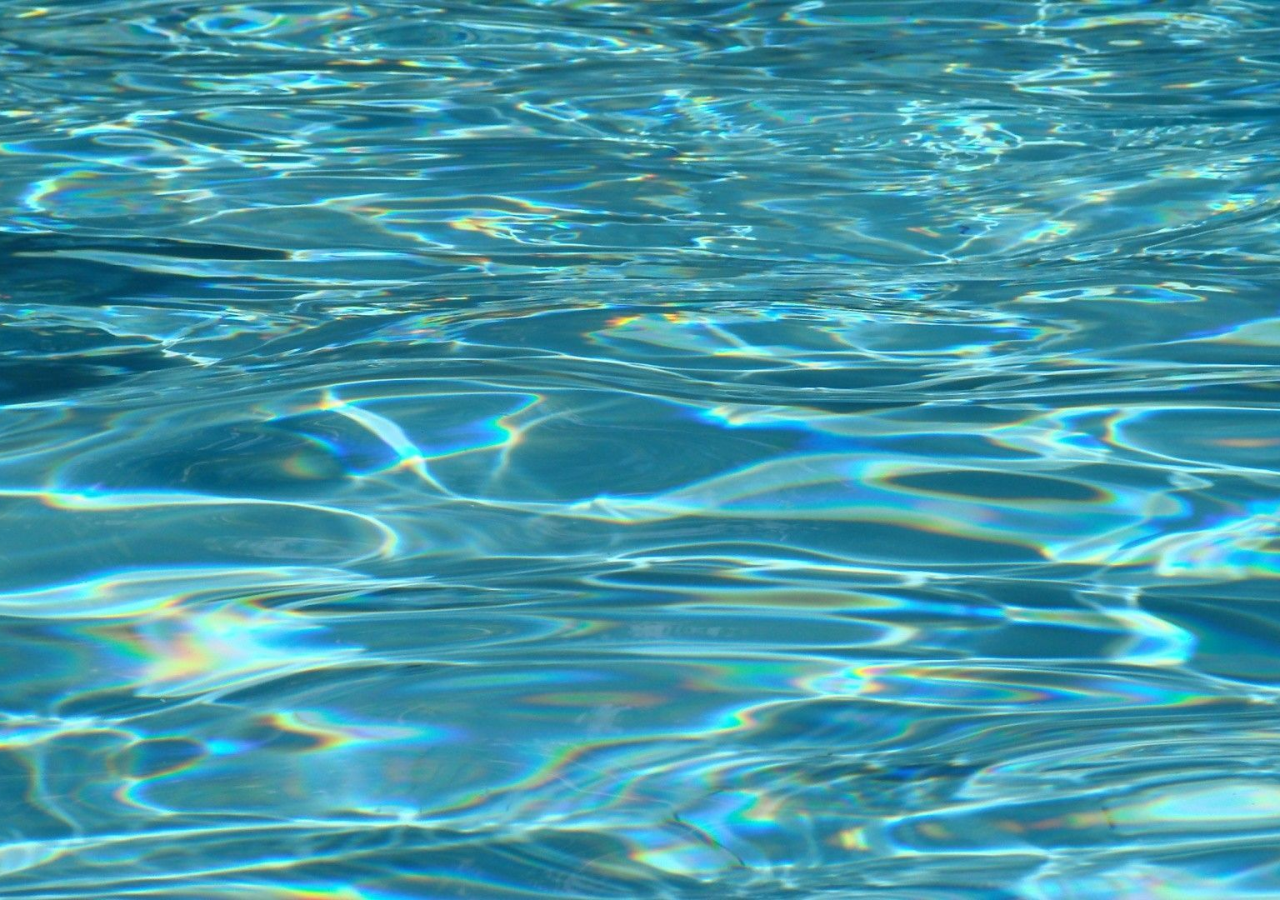
==== index.html @ b79c06f1 "added ripple effect w ripple.js" ====
<!DOCTYPE html>
<html lang="en">
<head>
    <!-- Usefule metadata to be parsed and used by browsers-->
    <meta charset="UTF-8">
    <meta http-equiv="X-UA-Compatible" content="IE=edge">
    <meta name="viewport" content="width=device-width, initial-scale=1.0">
    <link rel="stylesheet" href="style.css">
    <!-- Link to CSS stylesheet -->
    <link href="https://fonts.googleapis.com/css2?family=Poppins&display=swap" rel="stylesheet">
    <script src="js/jquery-3.6.4.min.js"></script>
    <script src="js/jquery.ripples.js"></script>
    <script src="js/script.js"> </script>
    <title>Dive Into Resurgence</title>
</head>
<body>
    <div class="scene-1"> 

    </div>

</body>
</html>
---- style.css ----
/* Styling for all elements*/
*{
    margin: 0;
    padding: 0;
    box-sizing: border-box;
    font-family: 'Poppins', 'sans-serif';
    text-decoration: none;
}

body{
    background-color: aqua;
}

.scene-1{
    height: 100vh;
    width: 100%;
    background: url("/img/water.jpeg") center center;
    /* background-color: black; */
    background-size: cover;
}
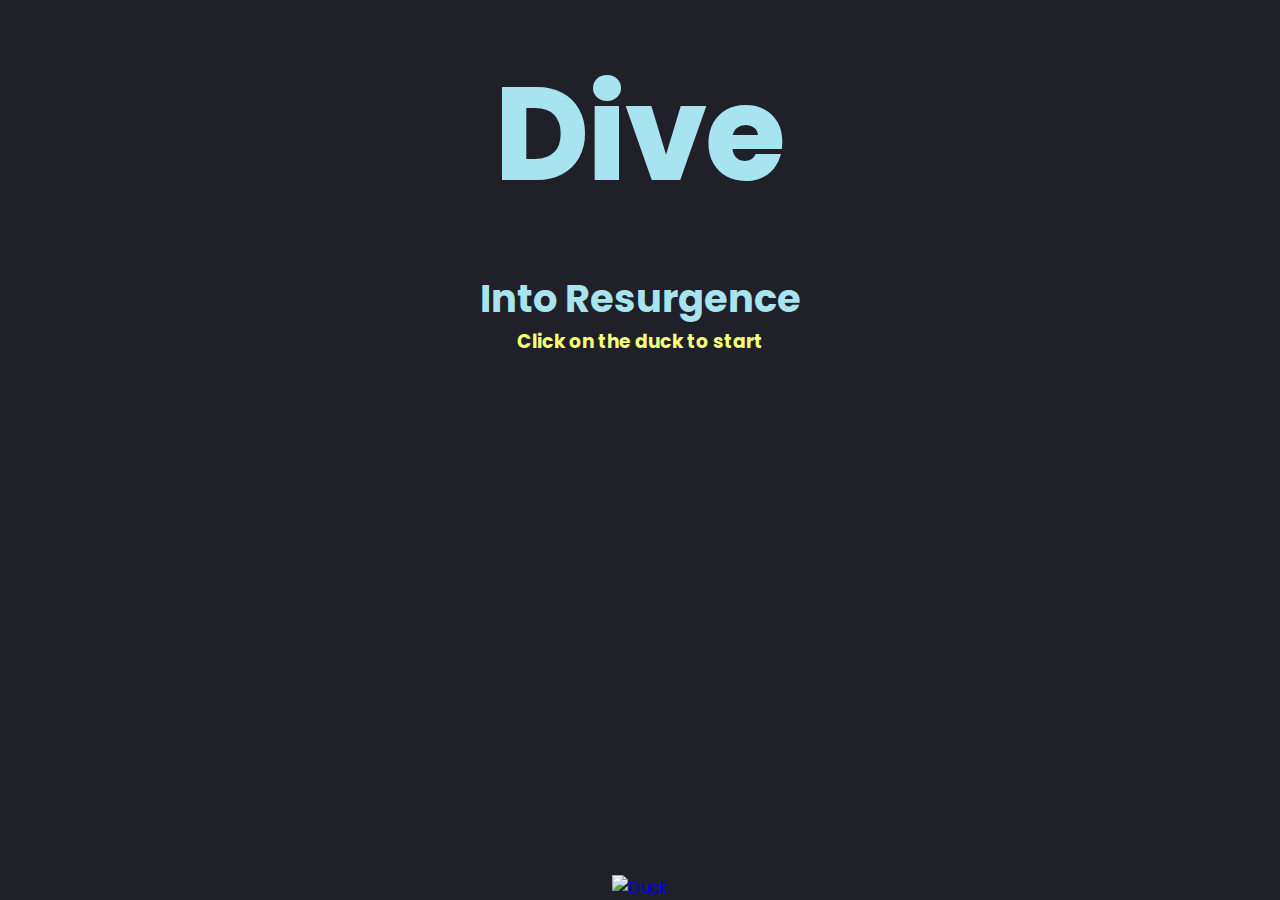
==== commit 927bd145: "added some potential assets and changed index page of site" ====
--- a/index.html
+++ b/index.html
@@ -1,22 +1,67 @@
+<!-- <a href="https://www.freepik.com/free-vector/abstract-blue-wave-with-flowing-motion-background-line-style_39157536.htm#query=water%20wave&position=5&from_view=search&track=ais">Image by starline</a> on Freepik -->
+<!-- Image by <a href="https://www.freepik.com/free-vector/flat-yellow-rubber-duck-hand-drawn_5416749.htm#query=rubber%20duck&position=18&from_view=search&track=ais">Freepik</a> -->
+<!-- <a href="https://www.freepik.com/free-vector/cartoon-girl-practice-swimming_26213405.htm#query=girl%20swimming&position=22&from_view=search&track=ais">Image by brgfx</a> on Freepik -->
+<!-- <a href="https://www.freepik.com/free-vector/swimming-pool-top-view-flat-pictogram_2874991.htm#query=olympic%20pool&position=6&from_view=search&track=ais">Image by macrovector</a> on Freepik -->
 <!DOCTYPE html>
 <html lang="en">
 <head>
-    <!-- Usefule metadata to be parsed and used by browsers-->
     <meta charset="UTF-8">
     <meta http-equiv="X-UA-Compatible" content="IE=edge">
     <meta name="viewport" content="width=device-width, initial-scale=1.0">
-    <link rel="stylesheet" href="style.css">
-    <!-- Link to CSS stylesheet -->
-    <link href="https://fonts.googleapis.com/css2?family=Poppins&display=swap" rel="stylesheet">
-    <script src="js/jquery-3.6.4.min.js"></script>
-    <script src="js/jquery.ripples.js"></script>
-    <script src="js/script.js"> </script>
+    <link rel="preconnect" href="https://fonts.googleapis.com">
+    <link rel="preconnect" href="https://fonts.gstatic.com" crossorigin>
+    <link href="https://fonts.googleapis.com/css2?family=Poppins:wght@900&family=Press+Start+2P&display=swap" rel="stylesheet">
+    <link rel="stylesheet" href="css/style.css"> 
     <title>Dive Into Resurgence</title>
 </head>
 <body>
-    <div class="scene-1"> 
+    <div class = 'button'>
+        <center>
+            <h1> 
+                Dive 
+            </h1>
+            <h1> 
+                Dive 
+            </h1>
+            <!-- <h1> 
+                Into Resurgence
+            </h1>
+            <h1> 
+                nto Resurgence
+            </h1> -->
 
+        </center>
+    </div>
+    <div class ="button2">
+        <center>
+            <h2> 
+                Into Resurgence
+            </h2>
+            <h3> 
+                Click on the duck to start
+            </h3>
+        </center>
     </div>
 
+    <section> 
+        <div class="wave wave1"> </div>
+        <div class="wave wave2"> </div>
+        
+        <div class="duck"> 
+            <center>
+                <a href="index.html">
+                    <img src="img/rubber_duck.png" alt="Duck" id="duck" width="20%">
+                </a>
+
+            </center>
+
+        </div>
+        <div class="wave wave3"> </div>
+        <div class="wave wave4"> </div>
+
+    </section> 
+    <!-- <div class="wave-container">
+        <img src="img/wave.png" alt="Wave" class="wave">
+    </div> -->
 </body>
 </html>--- a/css/style.css
+++ b/css/style.css
@@ -0,0 +1,238 @@
+*{
+    margin: 0;
+    padding: 0;
+    box-sizing: border-box;
+    font-family: 'Poppins', sans-serif;
+    text-decoration: none;
+    background: #1f2028;
+
+}
+body{
+    position: relative;
+    background: url("../img/wall3.jpg");
+    background-size: 100vh;
+}
+
+section{
+    position: relative;
+    width: 100%;
+    height: 60vh;
+    bottom: 0;
+}
+
+.button{
+    position: relative;
+    display: flex;
+    align-items: center;
+    justify-content: center;
+    width: 100%;
+    height: 30vh;
+}
+section .wave{
+    position: absolute;
+    bottom: 0;
+    left: 0;
+    width: 100%;
+    height: 100px;
+    background: url(../img/wave.png);
+    background-size: 1000px 100px;
+}
+.button h1{
+    position: absolute;
+    color: #a7e4ef;
+    font-size: 10vw;
+    transform: translate(-50%, -50%);
+    /* padding-top: 20%; */
+}
+.button h1:nth-child(1){
+    color: transparent;
+    -webkit-text-stroke: 2px #a7e4ef;
+}
+.button h1:nth-child(2){
+    color: #a7e4ef;
+    -webkit-text-stroke: 2px #a7e4ef;
+    animation: textwave 4s ease-in-out infinite;
+}
+@keyframes textwave {
+    0%, 100%{
+        clip-path: polygon(0 49%, 13% 55%, 34% 57%, 49% 49%, 66% 44%, 85% 43%, 100% 49%, 100% 100%, 0% 100%);
+    }
+    50%{
+        clip-path: polygon(0 48%, 13% 42%, 31% 41%, 51% 48%, 66% 53%, 84% 54%, 100% 49%, 100% 100%, 0% 100%);
+    }
+    
+}
+.button2{
+    height: 10vh;
+}
+
+h2{
+    color: #a7e4ef;
+    font-size: 3vw;
+}
+
+
+h3{
+    color: #f8ff79;
+}
+section .duck{
+    position: absolute;
+    bottom: 0;
+    left:0;
+    width: 100%;
+    /* transform: translateX(-50%); */
+}
+
+@media (max-width: 700px) {
+    section .duck{
+        bottom:7%;
+    }
+    section .wave{
+        bottom: -20px;
+    }
+}
+/* section .duck img{
+    animation: animate6 30s linear infinite;
+    z-index: 1000;
+    opacity: 1;
+    animation-delay: 0s;
+    bottom: 1000px;
+
+} */
+.duck img{
+    /* position: absolute; */
+    animation: boat 2s linear infinite;
+}
+
+@keyframes boat {
+    0%{
+        transform: rotate(0deg);
+    }
+    25%{
+        transform: rotate(-4deg);
+    }
+    50%{
+        transform: rotate(0deg);
+    }
+    75%{
+        transform: rotate(4deg);
+    }
+    100%{
+        transform: rotate(0deg);
+    }
+}
+section .duck img:hover{
+    width: 25%;
+}
+
+section .wave.wave1{
+    animation: animate 30s linear infinite;
+    z-index: 1000;
+    opacity: 1;
+    animation-delay: 0s;
+    bottom: 0;
+}
+@keyframes animate 
+{
+    0%{
+        background-position-x: 0;
+    }
+    100%{
+        background-position-x: 1000px;
+    }
+} 
+
+section .wave.wave2{
+    animation: animate2 15s linear infinite;
+    z-index: 999;
+    opacity: 0.5;
+    animation-delay: -5s;
+    bottom: 10px;
+}
+@keyframes animate2 
+{
+    0%{
+        background-position-x: 0;
+    }
+    100%{
+        background-position-x: 1000px;
+    }
+} 
+
+
+section .wave.wave3{
+    animation: animate3 15s linear infinite;
+    z-index: 998;
+    opacity: 0.2;
+    animation-delay: -2s;
+    bottom: 15px;
+}
+@keyframes animate3
+{
+    0%{
+        background-position-x: 0;
+    }
+    100%{
+        background-position-x: 1000px;
+    }
+} 
+
+section .wave.wave4{
+    animation: animate3 15s linear infinite;
+    z-index: 997;
+    opacity: 0.7;
+    animation-delay: -5s;
+    bottom: 20px;
+}
+@keyframes animate4
+{
+    0%{
+        background-position-x: 0;
+    }
+    100%{
+        background-position-x: 1000px;
+    }
+} 
+
+
+/*
+section .waves{
+    position: relative;
+}
+
+section .waves .wave{
+    position: absolute;
+    left: 0;
+    bottom: 0;
+    width: 100vh;
+    height: 100px;
+    background: url("../img/wave.png");
+    background-size: 1000px;
+} */
+
+
+/* .wave-container {
+    position: relative;
+    overflow: hidden;
+    width: 100%;
+    height: 150px; 
+  }
+  
+.wave {
+position: absolute;
+bottom: 0;
+left: 0;
+width: 100%;
+height: 100%;
+animation: wave 2s infinite linear; 
+transform: translate3d(0, 0, 0);
+}
+
+@keyframes wave {
+0% {
+    transform: translateX(0) translateY(0) translateZ(0);
+}
+100% {
+    transform: translateX(-50%) translateY(-25px) translateZ(0);
+}
+} */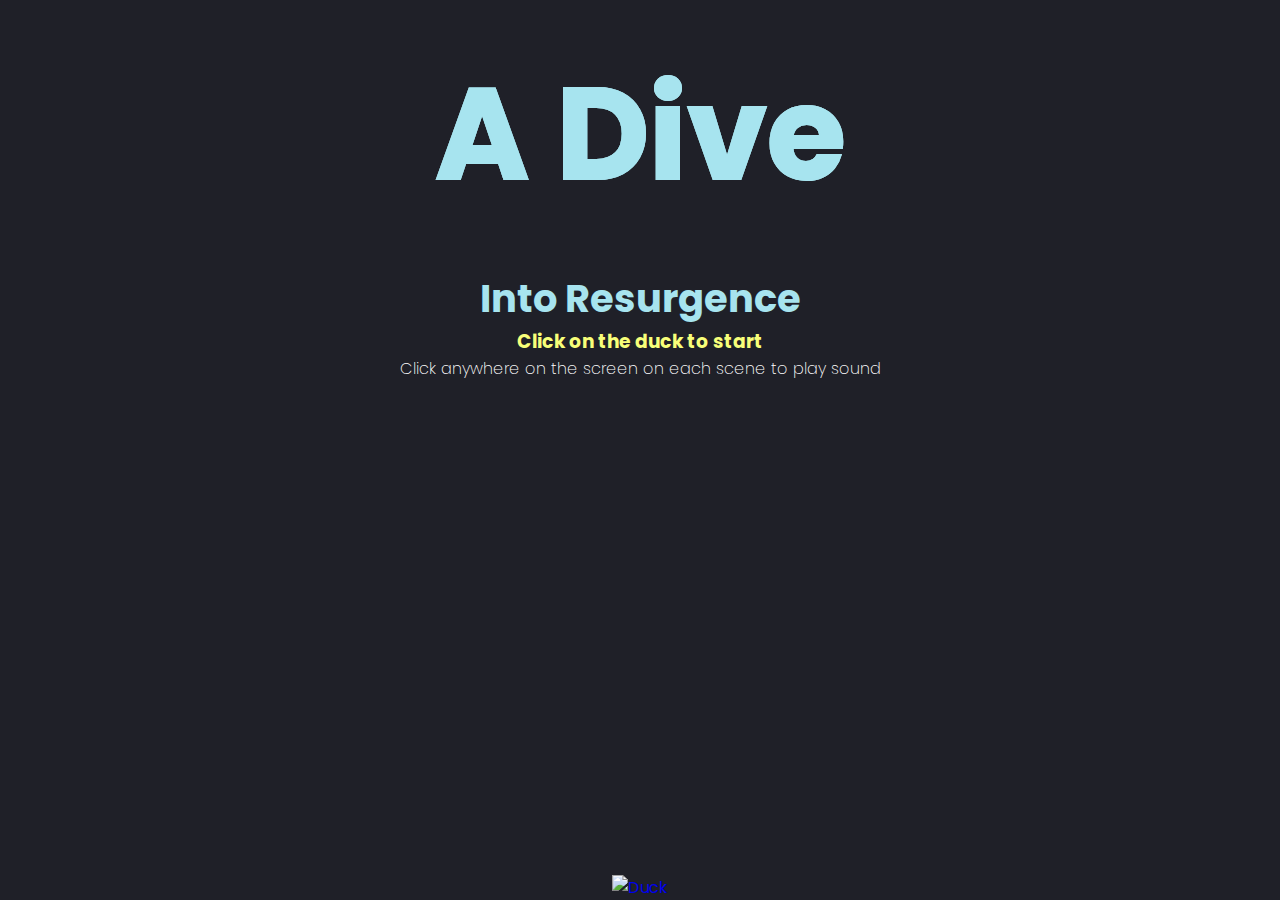
==== commit 20c4ef58: "add more instructions to front page" ====
--- a/index.html
+++ b/index.html
@@ -1,7 +1,7 @@
-<!-- <a href="https://www.freepik.com/free-vector/abstract-blue-wave-with-flowing-motion-background-line-style_39157536.htm#query=water%20wave&position=5&from_view=search&track=ais">Image by starline</a> on Freepik -->
-<!-- Image by <a href="https://www.freepik.com/free-vector/flat-yellow-rubber-duck-hand-drawn_5416749.htm#query=rubber%20duck&position=18&from_view=search&track=ais">Freepik</a> -->
-<!-- <a href="https://www.freepik.com/free-vector/cartoon-girl-practice-swimming_26213405.htm#query=girl%20swimming&position=22&from_view=search&track=ais">Image by brgfx</a> on Freepik -->
-<!-- <a href="https://www.freepik.com/free-vector/swimming-pool-top-view-flat-pictogram_2874991.htm#query=olympic%20pool&position=6&from_view=search&track=ais">Image by macrovector</a> on Freepik -->
+<!-- <a href="https://www.freepik.com/free-vector/abstract-blue-wave-with-flowing-motion-background-line-style_39157536.htm#query=water%20wave&position=5&from_view=search&track=ais">Image by starline</a> on Freepik 
+Image by <a href="https://www.freepik.com/free-vector/flat-yellow-rubber-duck-hand-drawn_5416749.htm#query=rubber%20duck&position=18&from_view=search&track=ais">Freepik</a>
+<a href="https://www.freepik.com/free-vector/cartoon-girl-practice-swimming_26213405.htm#query=girl%20swimming&position=22&from_view=search&track=ais">Image by brgfx</a> on Freepik
+<a href="https://www.freepik.com/free-vector/swimming-pool-top-view-flat-pictogram_2874991.htm#query=olympic%20pool&position=6&from_view=search&track=ais">Image by macrovector</a> on Freepik  -->
 <!DOCTYPE html>
 <html lang="en">
 <head>
@@ -11,25 +11,20 @@
     <link rel="preconnect" href="https://fonts.googleapis.com">
     <link rel="preconnect" href="https://fonts.gstatic.com" crossorigin>
     <link href="https://fonts.googleapis.com/css2?family=Poppins:wght@900&family=Press+Start+2P&display=swap" rel="stylesheet">
+    <script type="module" src="https://unpkg.com/ionicons@5.5.2/dist/ionicons/ionicons.esm.js"></script>
     <link rel="stylesheet" href="css/style.css"> 
     <title>Dive Into Resurgence</title>
 </head>
 <body>
+
     <div class = 'button'>
         <center>
             <h1> 
-                Dive 
+                A Dive 
             </h1>
             <h1> 
-                Dive 
+                A Dive 
             </h1>
-            <!-- <h1> 
-                Into Resurgence
-            </h1>
-            <h1> 
-                nto Resurgence
-            </h1> -->
-
         </center>
     </div>
     <div class ="button2">
@@ -38,8 +33,11 @@
                 Into Resurgence
             </h2>
             <h3> 
-                Click on the duck to start
+                Click on the duck to start 
             </h3>
+            <h4> 
+                Click anywhere on the screen on each scene to play sound
+            </h4>
         </center>
     </div>
 
@@ -49,7 +47,7 @@
         
         <div class="duck"> 
             <center>
-                <a href="index.html">
+                <a href="scene-1.html">
                     <img src="img/rubber_duck.png" alt="Duck" id="duck" width="20%">
                 </a>
 
@@ -59,9 +57,19 @@
         <div class="wave wave3"> </div>
         <div class="wave wave4"> </div>
 
-    </section> 
-    <!-- <div class="wave-container">
-        <img src="img/wave.png" alt="Wave" class="wave">
-    </div> -->
+    </section>
+    <ion-icon name="alert-circle-outline" onclick="toggleSummary()"></ion-icon> 
+    <div class ="overlay-summary">
+        <div class="close-btn" onclick="toggleSummary()">&times;</div>
+        <p>Lorem ipsum dolor sit amet, consectetur adipiscing elit, sed do eiusmod tempor incididunt ut labore et dolore magna aliqua. Nulla aliquet porttitor lacus luctus accumsan tortor posuere. Imperdiet sed euismod nisi porta. Feugiat nisl pretium fusce id velit ut tortor pretium viverra. Praesent semper feugiat nibh sed pulvinar proin gravida hendrerit lectus. Consequat interdum varius sit amet mattis vulputate enim. Quis eleifend quam adipiscing vitae. Pharetra diam sit amet nisl. Elit scelerisque mauris pellentesque pulvinar. Tellus cras adipiscing enim eu turpis egestas pretium. Magna eget est lorem ipsum dolor sit amet consectetur.
+
+            Aliquet eget sit amet tellus cras adipiscing enim. Lorem ipsum dolor sit amet consectetur adipiscing elit duis tristique. Sem integer vitae justo eget magna fermentum iaculis eu non. Consequat id porta nibh venenatis cras. Eu lobortis elementum nibh tellus molestie nunc non blandit. Nisl purus in mollis nunc. Ut sem viverra aliquet eget. Nulla pharetra diam sit amet. Quis commodo odio aenean sed. Ut venenatis tellus in metus vulputate eu scelerisque felis. Sagittis purus sit amet volutpat consequat mauris nunc congue. Ipsum a arcu cursus vitae congue. Mauris rhoncus aenean vel elit. Nulla aliquet porttitor lacus luctus accumsan tortor posuere ac ut. Posuere sollicitudin aliquam ultrices sagittis orci. Lorem dolor sed viverra ipsum nunc aliquet. Integer feugiat scelerisque varius morbi enim. Neque aliquam vestibulum morbi blandit cursus.
+         
+    </div>
+    <script>
+        function toggleSummary(){
+            document.body.classList.toggle('activeSummary');
+        }
+    </script>
 </body>
 </html>--- a/css/style.css
+++ b/css/style.css
@@ -4,12 +4,12 @@
     box-sizing: border-box;
     font-family: 'Poppins', sans-serif;
     text-decoration: none;
-    background: #1f2028;
+
 
 }
 body{
     position: relative;
-    background: url("../img/wall3.jpg");
+    background: #1f2028;
     background-size: 100vh;
 }
 
@@ -75,32 +75,28 @@
 h3{
     color: #f8ff79;
 }
+h4{
+    color: #fff;
+    font-size: 1em;
+    font-weight: 200;
+}
 section .duck{
     position: absolute;
     bottom: 0;
     left:0;
     width: 100%;
-    /* transform: translateX(-50%); */
 }
 
 @media (max-width: 700px) {
     section .duck{
-        bottom:7%;
+        bottom:15%;
     }
     section .wave{
         bottom: -20px;
     }
 }
-/* section .duck img{
-    animation: animate6 30s linear infinite;
-    z-index: 1000;
-    opacity: 1;
-    animation-delay: 0s;
-    bottom: 1000px;
-
-} */
+
 .duck img{
-    /* position: absolute; */
     animation: boat 2s linear infinite;
 }
 
@@ -194,45 +190,46 @@
     }
 } 
 
-
-/*
-section .waves{
-    position: relative;
-}
-
-section .waves .wave{
-    position: absolute;
+.overlay-summary{
+    position: absolute;
+    top:0;
     left: 0;
-    bottom: 0;
-    width: 100vh;
-    height: 100px;
-    background: url("../img/wave.png");
-    background-size: 1000px;
-} */
-
-
-/* .wave-container {
-    position: relative;
+    padding-top: 10%;
+    width: 100vw;
+    height: 100%;
+    background: rgba(0,0,0,0.8);
+    z-index: -1;
+    opacity: 0;
     overflow: hidden;
-    width: 100%;
-    height: 150px; 
-  }
-  
-.wave {
-position: absolute;
-bottom: 0;
-left: 0;
-width: 100%;
-height: 100%;
-animation: wave 2s infinite linear; 
-transform: translate3d(0, 0, 0);
-}
-
-@keyframes wave {
-0% {
-    transform: translateX(0) translateY(0) translateZ(0);
-}
-100% {
-    transform: translateX(-50%) translateY(-25px) translateZ(0);
-}
-} */+
+}
+
+.overlay-summary .close-btn{
+    position: absolute;
+    top:2%;
+    right: 4%;
+    cursor: pointer;
+    color: #fff;
+    font-weight: 600;
+    font-size: 3em;
+}
+.overlay-summary p{
+    padding: 10%;
+    color: #f8ff79;
+    font-weight: 200;
+    font-size: 1em;
+}
+ion-icon {
+    position: absolute;
+    font-size: 200%;
+    top:2%;
+    right: 4%;
+    color: white;
+    cursor: pointer;
+}
+
+body.activeSummary .overlay-summary{
+    z-index: 2;
+    opacity: 1;
+}
+
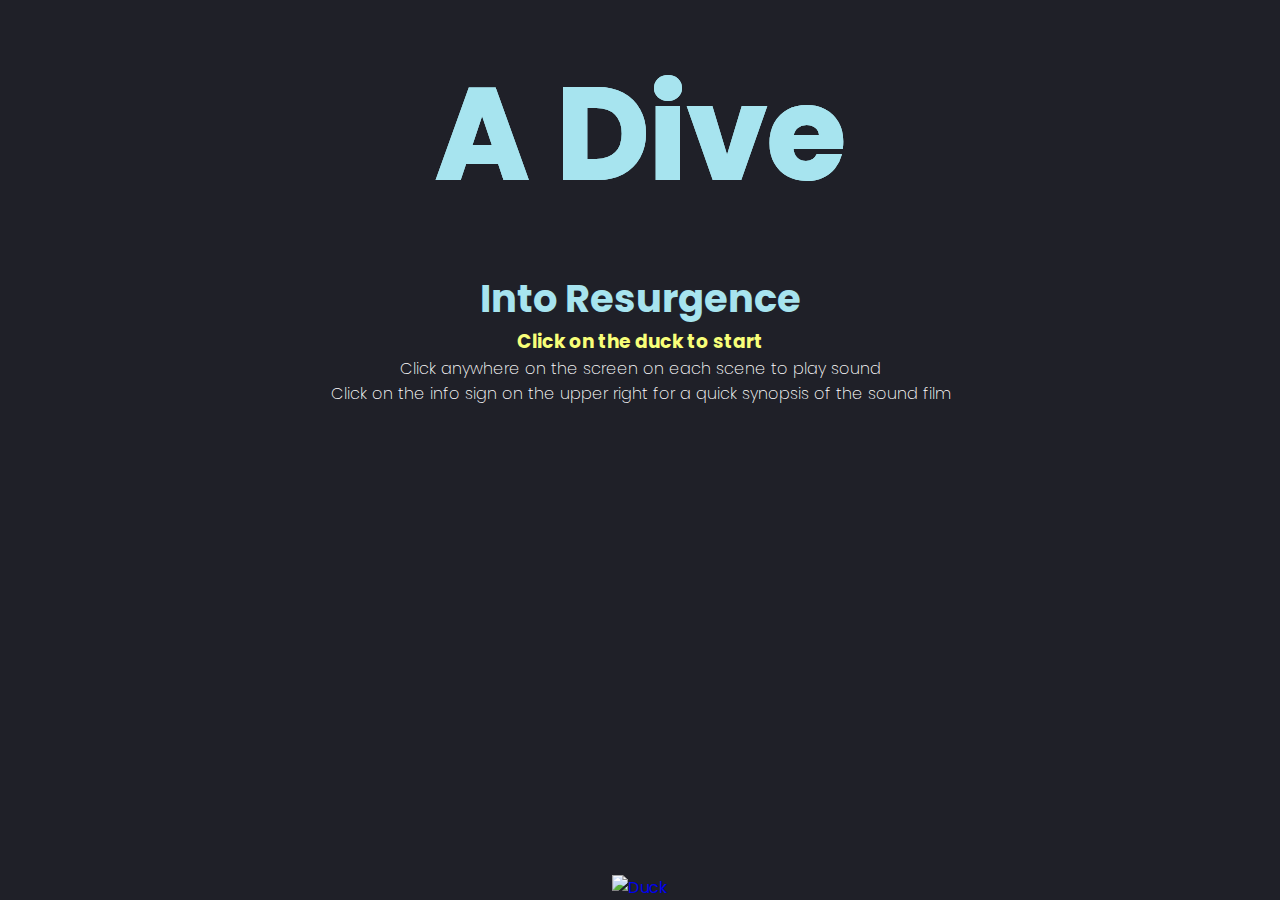
==== commit 37d139be: "add summary and instructions on the main page" ====
--- a/index.html
+++ b/index.html
@@ -38,6 +38,9 @@
             <h4> 
                 Click anywhere on the screen on each scene to play sound
             </h4>
+            <h4> 
+                Click on the info sign on the upper right for a quick synopsis of the sound film
+            </h4>
         </center>
     </div>
 
@@ -61,10 +64,13 @@
     <ion-icon name="alert-circle-outline" onclick="toggleSummary()"></ion-icon> 
     <div class ="overlay-summary">
         <div class="close-btn" onclick="toggleSummary()">&times;</div>
-        <p>Lorem ipsum dolor sit amet, consectetur adipiscing elit, sed do eiusmod tempor incididunt ut labore et dolore magna aliqua. Nulla aliquet porttitor lacus luctus accumsan tortor posuere. Imperdiet sed euismod nisi porta. Feugiat nisl pretium fusce id velit ut tortor pretium viverra. Praesent semper feugiat nibh sed pulvinar proin gravida hendrerit lectus. Consequat interdum varius sit amet mattis vulputate enim. Quis eleifend quam adipiscing vitae. Pharetra diam sit amet nisl. Elit scelerisque mauris pellentesque pulvinar. Tellus cras adipiscing enim eu turpis egestas pretium. Magna eget est lorem ipsum dolor sit amet consectetur.
+        <p>
+            The sound tells the story of a little girl who loved swimming. She would spend hours playing in the bathtub dreaming of the day when she could swim in a real pool. As she grew older, her parents enrolled her in swimming lessons, and she quickly became an excellent swimmer. She would spend every free moment at the pool.
 
-            Aliquet eget sit amet tellus cras adipiscing enim. Lorem ipsum dolor sit amet consectetur adipiscing elit duis tristique. Sem integer vitae justo eget magna fermentum iaculis eu non. Consequat id porta nibh venenatis cras. Eu lobortis elementum nibh tellus molestie nunc non blandit. Nisl purus in mollis nunc. Ut sem viverra aliquet eget. Nulla pharetra diam sit amet. Quis commodo odio aenean sed. Ut venenatis tellus in metus vulputate eu scelerisque felis. Sagittis purus sit amet volutpat consequat mauris nunc congue. Ipsum a arcu cursus vitae congue. Mauris rhoncus aenean vel elit. Nulla aliquet porttitor lacus luctus accumsan tortor posuere ac ut. Posuere sollicitudin aliquam ultrices sagittis orci. Lorem dolor sed viverra ipsum nunc aliquet. Integer feugiat scelerisque varius morbi enim. Neque aliquam vestibulum morbi blandit cursus.
-         
+            But one day, while swimming at the beach, she got caught in a strong current and almost drowned. After that, she became terrified of the water and refused to swim again. For years, she avoided pools and beaches, even though she missed the feeling of being in the water.
+            
+            Eventually, with the support of her mother, she mustered up the courage to swim again. She slowly eased herself into the water, feeling her fear start to fade away. From that day on, she never let fear stop her from doing what she loved.
+
     </div>
     <script>
         function toggleSummary(){
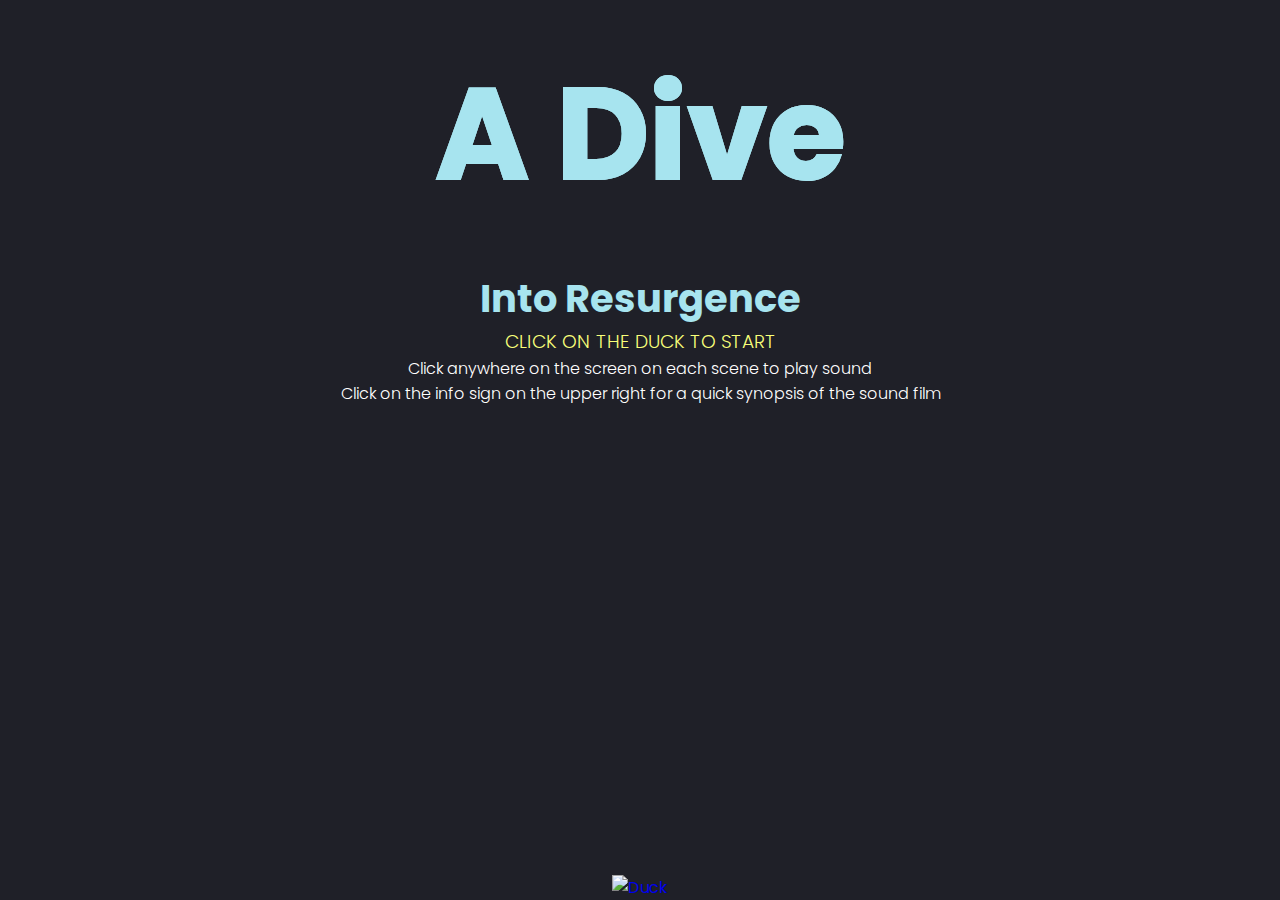
==== commit 36e4d764: "fix font weight and add instructions to scene 1& 5" ====
--- a/index.html
+++ b/index.html
@@ -10,14 +10,17 @@
     <meta name="viewport" content="width=device-width, initial-scale=1.0">
     <link rel="preconnect" href="https://fonts.googleapis.com">
     <link rel="preconnect" href="https://fonts.gstatic.com" crossorigin>
-    <link href="https://fonts.googleapis.com/css2?family=Poppins:wght@900&family=Press+Start+2P&display=swap" rel="stylesheet">
+    <!-- <link href="https://fonts.googleapis.com/css2?family=Poppins:wght@900&family=Press+Start+2P&display=swap" rel="stylesheet"> -->
+    <link rel="preconnect" href="https://fonts.googleapis.com">
+    <link rel="preconnect" href="https://fonts.gstatic.com" crossorigin>
+    <link href="https://fonts.googleapis.com/css2?family=Poppins:wght@300;900&display=swap" rel="stylesheet">
     <script type="module" src="https://unpkg.com/ionicons@5.5.2/dist/ionicons/ionicons.esm.js"></script>
     <link rel="stylesheet" href="css/style.css"> 
     <title>Dive Into Resurgence</title>
 </head>
 <body>
-
-    <div class = 'button'>
+    <!-- div for text with animation -->
+    <div class = 'text'>
         <center>
             <h1> 
                 A Dive 
@@ -27,13 +30,14 @@
             </h1>
         </center>
     </div>
-    <div class ="button2">
+    <!-- div for text without animation -->
+    <div class ="text2">
         <center>
             <h2> 
                 Into Resurgence
             </h2>
             <h3> 
-                Click on the duck to start 
+                CLICK ON THE DUCK TO START
             </h3>
             <h4> 
                 Click anywhere on the screen on each scene to play sound
@@ -43,7 +47,7 @@
             </h4>
         </center>
     </div>
-
+    <!-- section for wave animation and duck  -->
     <section> 
         <div class="wave wave1"> </div>
         <div class="wave wave2"> </div>
@@ -61,7 +65,10 @@
         <div class="wave wave4"> </div>
 
     </section>
+    <!-- upper right alert sign to open overlay summary  -->
     <ion-icon name="alert-circle-outline" onclick="toggleSummary()"></ion-icon> 
+    
+    <!-- div for the overlay summary  -->
     <div class ="overlay-summary">
         <div class="close-btn" onclick="toggleSummary()">&times;</div>
         <p>
@@ -73,6 +80,7 @@
 
     </div>
     <script>
+        // javascript code to expose the summary overlay 
         function toggleSummary(){
             document.body.classList.toggle('activeSummary');
         }
--- a/css/style.css
+++ b/css/style.css
@@ -7,12 +7,14 @@
 
 
 }
+/* set the body positioning and background color */
 body{
     position: relative;
     background: #1f2028;
     background-size: 100vh;
 }
 
+/* set the section for the wave animation */
 section{
     position: relative;
     width: 100%;
@@ -20,7 +22,19 @@
     bottom: 0;
 }
 
-.button{
+section .wave{
+    position: absolute;
+    bottom: 0;
+    left: 0;
+    width: 100%;
+    height: 100px;
+    background: url(../img/wave.png);
+    background-size: 1000px 100px;
+}
+
+/* set the text div styling to have flex display
+and to align text items in the center */
+.text{
     position: relative;
     display: flex;
     align-items: center;
@@ -28,31 +42,25 @@
     width: 100%;
     height: 30vh;
 }
-section .wave{
-    position: absolute;
-    bottom: 0;
-    left: 0;
-    width: 100%;
-    height: 100px;
-    background: url(../img/wave.png);
-    background-size: 1000px 100px;
-}
-.button h1{
+ /*CSS styling for the heading*/
+.text h1{
     position: absolute;
     color: #a7e4ef;
     font-size: 10vw;
     transform: translate(-50%, -50%);
-    /* padding-top: 20%; */
-}
-.button h1:nth-child(1){
+}
+
+/* CSS wave animation for text with @keyframes */
+.text h1:nth-child(1){
     color: transparent;
     -webkit-text-stroke: 2px #a7e4ef;
 }
-.button h1:nth-child(2){
+.text h1:nth-child(2){
     color: #a7e4ef;
     -webkit-text-stroke: 2px #a7e4ef;
     animation: textwave 4s ease-in-out infinite;
 }
+/* alternate between paths in every keyframe*/
 @keyframes textwave {
     0%, 100%{
         clip-path: polygon(0 49%, 13% 55%, 34% 57%, 49% 49%, 66% 44%, 85% 43%, 100% 49%, 100% 100%, 0% 100%);
@@ -62,7 +70,7 @@
     }
     
 }
-.button2{
+.text2{
     height: 10vh;
 }
 
@@ -74,11 +82,12 @@
 
 h3{
     color: #f8ff79;
+    font-weight: 300;
 }
 h4{
     color: #fff;
     font-size: 1em;
-    font-weight: 200;
+    font-weight: 300;
 }
 section .duck{
     position: absolute;
